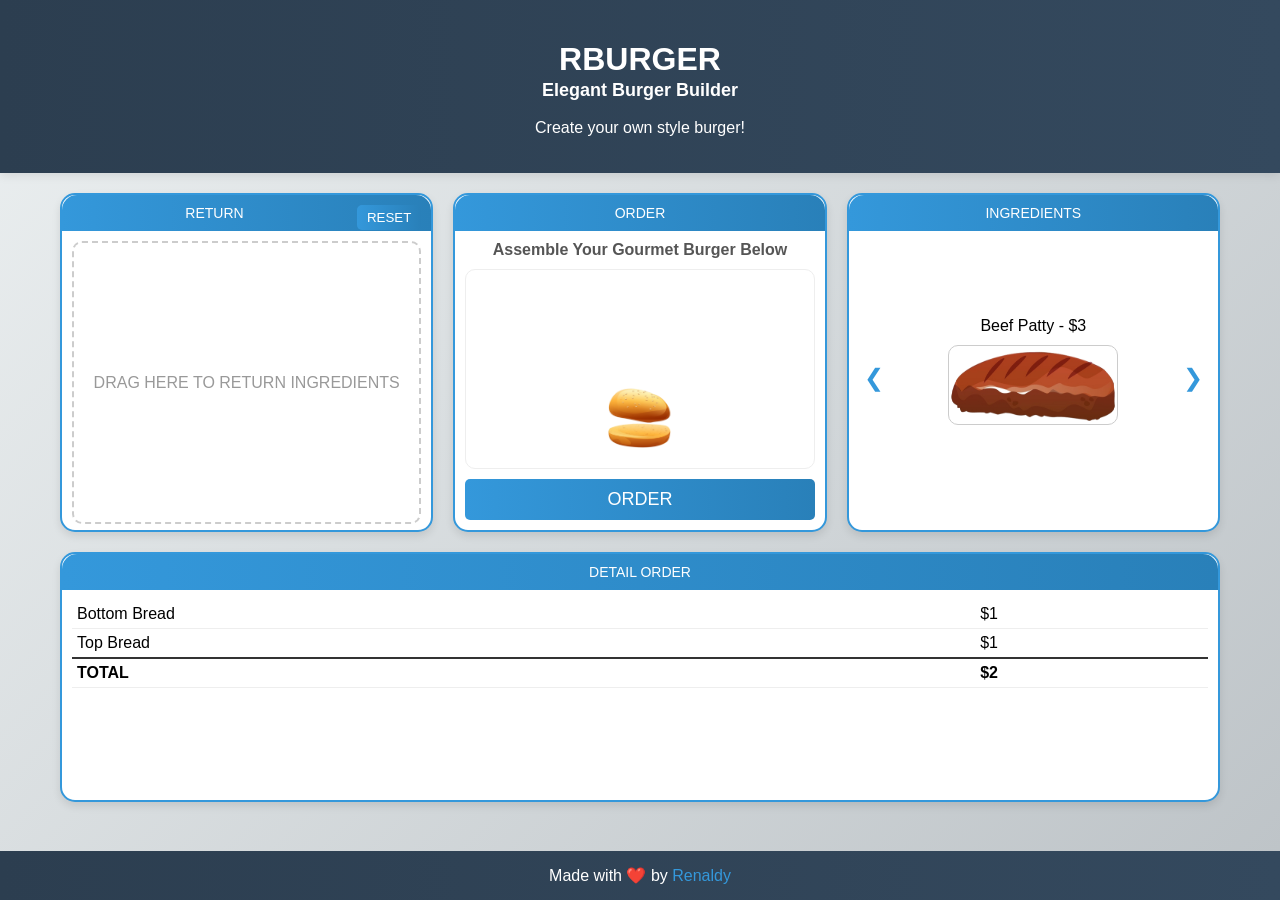
==== index.html @ dfd4ec40 "first commit" ====
<!DOCTYPE html>
<html lang="en">

<head>
    <meta charset="UTF-8">
    <meta name="viewport" content="width=device-width, initial-scale=1.0">
    <title>RBURGER - Elegant Burger Builder</title>
    <link href="https://fonts.cdnfonts.com/css/g-good-food" rel="stylesheet">
    <link rel="icon" type="image/png" href="img/logo.png">
    <link rel="stylesheet" href="style.css">
</head>

<body>

    <main>
        <header>
            <h1>RBURGER</h1>
            <p style="margin-top: -20px; font-weight: 800; font-size: large;">Elegant Burger Builder</p>
            <p>Create your own style burger!</p>
        </header>

        <div class="container">
            <div class="block">
                <button class="btn-reset" onclick="resetBurger()">RESET</button>
                <div class="block-header">RETURN</div>
                <div class="drop-zone" ondrop="dropToDelete(event)" ondragover="allowDrop(event)">
                    DRAG HERE TO RETURN INGREDIENTS
                </div>
            </div>


            <div class="block">
                <div class="block-header">ORDER</div>
                <p style="text-align: center; font-weight: bold; color: #555; margin: 10px 0;">Assemble Your Gourmet
                    Burger
                    Below</p>
                <div id="burger-area" ondrop="dropToStack(event)" ondragover="allowDrop(event)"></div>
                <button class="btn-order" onclick="submitOrder()">ORDER</button>
            </div>

            <div class="block">
                <div class="block-header">INGREDIENTS</div>
                <div class="slide-container">
                    <button class="nav-btn" onclick="changeSlide(-1)">❮</button>
                    <div id="current-ing" draggable="true" ondragstart="dragNew(event)"></div>
                    <button class="nav-btn" onclick="changeSlide(1)">❯</button>
                </div>
            </div>

            <div class="block">
                <div class="block-header">DETAIL ORDER</div>
                <div id="detail-view"></div>
            </div>
        </div>

    </main>

    <footer>
        Made with ❤️ by <a href="https://github.com/RenaldyNaufalTA" target="_blank">Renaldy</a>
    </footer>

    <script src="item.js"></script>
    <script src="script.js"></script>

</body>

</html>
---- style.css ----
/* Shared Styles for Burger Mania */
* {
    font-family: 'g Good Food', sans-serif;
    box-sizing: border-box;
}

body {
    font-family: 'g Good Food', sans-serif;
    margin: 0;
    background: linear-gradient(135deg, #ecf0f1 0%, #bdc3c7 100%);
    min-height: 100vh;
    display: flex;
    flex-direction: column;
}

main {
    flex: 1;
}

header {
    background: linear-gradient(to right, #2c3e50, #34495e);
    color: white;
    padding: 20px;
    text-align: center;
    box-shadow: 0 2px 10px rgba(0, 0, 0, 0.1);
}

.container {
    display: flex;
    flex-wrap: wrap;
    gap: 20px;
    padding: 20px;
    justify-content: center;
    max-width: 1200px;
    margin: 0 auto;
}

.block {
    border: 2px solid #3498db;
    min-width: 300px;
    min-height: 250px;
    position: relative;
    padding: 10px;
    border-radius: 15px;
    box-shadow: 0 4px 8px rgba(0, 0, 0, 0.1);
    background: #fff;
    flex: 1;
}

.block-header {
    background: linear-gradient(to right, #3498db, #2980b9);
    color: white;
    text-align: center;
    margin: -10px -10px 10px -10px;
    padding: 10px;
    font-size: 14px;
    border-radius: 15px 15px 0 0;
}

/* Specific for index.html */
.slide-container {
    display: flex;
    align-items: center;
    justify-content: space-between;
    height: 100%;
    margin-top: -20px;
}

.nav-btn {
    cursor: pointer;
    font-size: 24px;
    color: #3498db;
    border: none;
    background: none;
    border-radius: 50%;
    padding: 5px;
}

.ing-display {
    text-align: center;
    cursor: grab;
}

.visual-item {
    width: 170px;
    height: 80px;
    border-radius: 10px;
    margin: 10px auto;
    border: 1px solid #ccc;
}

/* Burger Stack */
#burger-area {
    display: flex;
    flex-direction: column-reverse;
    align-items: center;
    min-height: 200px;
    padding: 20px;
    border: 1px solid #eee;
    border-radius: 10px;
}

.layer {
    width: 160px;
    height: 25px;
    border-radius: 5px;
    margin: 0;
    text-align: center;
    color: white;
    font-size: 12px;
    line-height: 25px;
    cursor: move;
}

.fixed {
    cursor: not-allowed;
}

/* Order Detail */
table {
    width: 100%;
    border-collapse: collapse;
    margin-top: 10px;
}

td {
    border-bottom: 1px solid #eee;
    padding: 5px;
}

.total-row {
    font-weight: bold;
    border-top: 2px solid #333;
}

.btn-reset {
    float: right;
    background: linear-gradient(to right, #3498db, #2980b9);
    color: white;
    border: none;
    padding: 5px 10px;
    cursor: pointer;
    border-radius: 5px;
}

.btn-order {
    width: 100%;
    background: linear-gradient(to right, #3498db, #2980b9);
    color: white;
    border: none;
    padding: 10px;
    margin-top: 10px;
    cursor: pointer;
    border-radius: 5px;
    font-family: 'g Good Food', sans-serif;
    font-size: 18px;
    text-align: center;
}

.drop-zone {
    border: 2px dashed #ccc;
    height: 90%;
    width: 100%;
    display: flex;
    align-items: center;
    justify-content: center;
    text-align: center;
    color: #999;
    margin-top: 10px;
    border-radius: 10px;
}

/* Specific for order.html */
.burger-display {
    display: flex;
    flex-direction: column-reverse;
    align-items: center;
    min-height: 200px;
    padding: 20px;
    border: 1px solid #eee;
    border-radius: 10px;
}

.btn-back {
    background: linear-gradient(to right, #3498db, #2980b9);
    color: white;
    border: none;
    padding: 10px;
    cursor: pointer;
    margin-top: 10px;
    border-radius: 5px;
}

.order-container {
    max-width: 1200px;
}

.order-block {
    width: 100%;
}

/* Responsive Design */
@media (max-width: 768px) {
    header {
        padding: 15px;
    }

    header h1 {
        font-size: 24px;
    }

    header p {
        font-size: 14px;
    }

    footer {
        padding: 10px;
        font-size: 14px;
    }

    .container {
        padding: 10px;
        gap: 10px;
        margin: 0 15px;

    }

    .order-container {
        flex-direction: column;

    }

    .block {
        min-width: 100%;
        padding: 8px;
    }

    .drop-zone {
        height: 80%;
    }

    .block-header {
        font-size: 12px;
        padding: 8px;
    }

    .slide-container {
        height: 100%;
    }

    .visual-item {
        width: 120px;
        height: 55px;
    }

    #burger-area,
    .burger-display {
        padding: 15px;
        min-height: 150px;
    }

    .layer {
        width: 140px;
        height: 22px;
        font-size: 11px;
        line-height: 22px;
    }

    .nav-btn {
        font-size: 20px;
    }

    .btn-reset,
    .btn-order,
    .btn-back {
        padding: 8px;
        font-size: 14px;
    }

    table {
        font-size: 14px;
    }

    td {
        padding: 4px;
    }
}

@media (max-width: 480px) {
    .container {
        padding: 5px;
        margin: 0 15px;
    }

    .order-container {
        flex-direction: column;
    }

    .block {
        min-height: 200px;
    }

    .layer {
        width: 120px;
        height: 20px;
        font-size: 10px;
        line-height: 20px;
    }

    .visual-item {
        width: 90px;
        height: 50px;
    }

    header h1 {
        font-size: 20px;
    }

    header img {
        height: 30px;
    }
}

footer {
    text-align: center;
    padding: 15px;
    background: linear-gradient(to right, #2c3e50, #34495e);
    color: white;
    margin-top: 20px;
}

footer a {
    color: #3498db;
    text-decoration: none;
}

footer a:hover {
    text-decoration: underline;
}

/* Responsive Design */
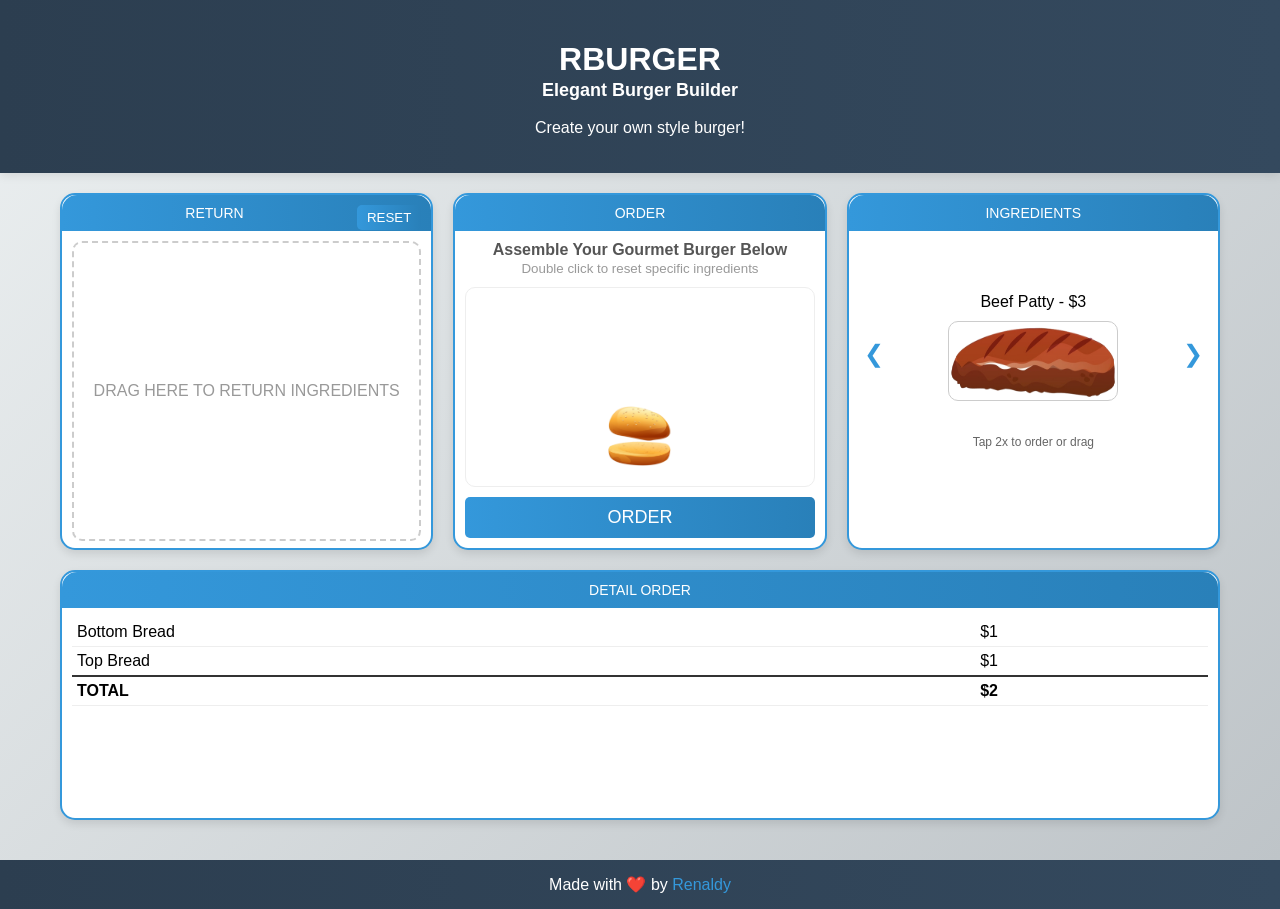
==== commit a24dd49b: "Fix layout and responsiveness of order page and update index page instructions" ====
--- a/index.html
+++ b/index.html
@@ -33,18 +33,21 @@
                 <div class="block-header">ORDER</div>
                 <p style="text-align: center; font-weight: bold; color: #555; margin: 10px 0;">Assemble Your Gourmet
                     Burger
-                    Below</p>
+                    Below <br> <small style="color: #999; font-size: smaller; font-weight: 100;"> Double click to reset specific ingredients</small></p>
+
                 <div id="burger-area" ondrop="dropToStack(event)" ondragover="allowDrop(event)"></div>
                 <button class="btn-order" onclick="submitOrder()">ORDER</button>
             </div>
 
-            <div class="block">
+            <div class="block" style="width: 100%;">
                 <div class="block-header">INGREDIENTS</div>
                 <div class="slide-container">
                     <button class="nav-btn" onclick="changeSlide(-1)">❮</button>
                     <div id="current-ing" draggable="true" ondragstart="dragNew(event)"></div>
                     <button class="nav-btn" onclick="changeSlide(1)">❯</button>
+                    
                 </div>
+                <small class="small-desc" >Tap 2x to order or drag</small>
             </div>
 
             <div class="block">
--- a/style.css
+++ b/style.css
@@ -62,8 +62,17 @@
     display: flex;
     align-items: center;
     justify-content: space-between;
-    height: 100%;
+    height: 80%;
     margin-top: -20px;
+}
+
+.small-desc {
+    position: absolute;
+    top: 70%;
+    right: 50%;
+    transform: translate(50%, -50%);
+    font-size: 12px;
+    color: #666;
 }
 
 .nav-btn {
@@ -175,7 +184,7 @@
     display: flex;
     flex-direction: column-reverse;
     align-items: center;
-    min-height: 200px;
+    min-height: 90%;
     padding: 20px;
     border: 1px solid #eee;
     border-radius: 10px;
@@ -193,14 +202,25 @@
 
 .order-container {
     max-width: 1200px;
+    display: flex;
+    justify-items: center;
+    justify-content: center;
+    align-items: center;
 }
 
 .order-block {
     width: 100%;
-}
+    margin-top: 10px;
+}
+
+
 
 /* Responsive Design */
 @media (max-width: 768px) {
+    #container-order {
+        display: block;
+    }
+
     header {
         padding: 15px;
     }
@@ -222,7 +242,19 @@
         padding: 10px;
         gap: 10px;
         margin: 0 15px;
-
+        flex-direction: column;
+
+    }
+
+    #container-order {
+        display: block;
+    }
+
+    .small-desc {
+        position: absolute;
+        top: 80%;
+        right: 50%;
+        transform: translate(50%, -50%);
     }
 
     .order-container {
@@ -284,16 +316,25 @@
     td {
         padding: 4px;
     }
+
 }
 
 @media (max-width: 480px) {
     .container {
         padding: 5px;
         margin: 0 15px;
+        flex-direction: column;
     }
 
     .order-container {
         flex-direction: column;
+    }
+
+    .small-desc {
+        position: absolute;
+        top: 80%;
+        right: 50%;
+        transform: translate(50%, -50%);
     }
 
     .block {
@@ -319,6 +360,10 @@
     header img {
         height: 30px;
     }
+
+    #container-order {
+        display: block !important;
+    }
 }
 
 footer {
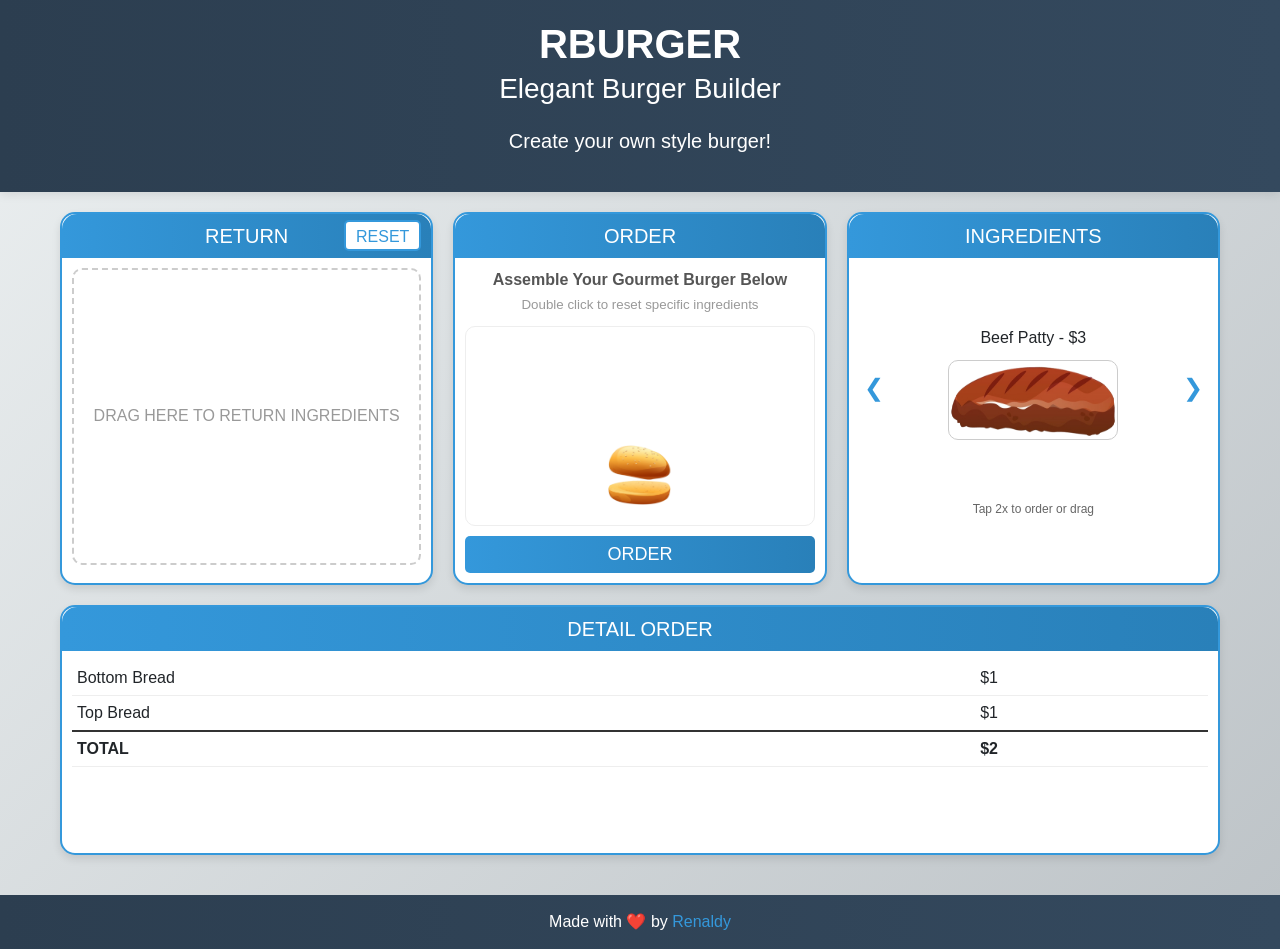
==== commit 417f4988: "add bootstrap margin to small description under slider adjust padding for buttons to be more uniform" ====
--- a/index.html
+++ b/index.html
@@ -1,70 +1,96 @@
 <!DOCTYPE html>
 <html lang="en">
+  <head>
+    <meta charset="UTF-8" />
+    <meta name="viewport" content="width=device-width, initial-scale=1.0" />
+    <title>RBURGER - Elegant Burger Builder</title>
+    <link href="https://fonts.cdnfonts.com/css/g-good-food" rel="stylesheet" />
+    <link rel="icon" type="image/png" href="img/logo.png" />
+    <link
+      href="https://cdn.jsdelivr.net/npm/bootstrap@5.3.0/dist/css/bootstrap.min.css"
+      rel="stylesheet"
+    />
+    <link rel="stylesheet" href="style.css" />
+  </head>
 
-<head>
-    <meta charset="UTF-8">
-    <meta name="viewport" content="width=device-width, initial-scale=1.0">
-    <title>RBURGER - Elegant Burger Builder</title>
-    <link href="https://fonts.cdnfonts.com/css/g-good-food" rel="stylesheet">
-    <link rel="icon" type="image/png" href="img/logo.png">
-    <link rel="stylesheet" href="style.css">
-</head>
+  <body>
+    <main>
+      <header>
+        <h1 class="fs-1 fw-bold">RBURGER</h1>
+        <p class="mt-n2 fw-light fs-3">Elegant Burger Builder</p>
+        <p class="fs-5">Create your own style burger!</p>
+      </header>
 
-<body>
-
-    <main>
-        <header>
-            <h1>RBURGER</h1>
-            <p style="margin-top: -20px; font-weight: 800; font-size: large;">Elegant Burger Builder</p>
-            <p>Create your own style burger!</p>
-        </header>
-
-        <div class="container">
-            <div class="block">
-                <button class="btn-reset" onclick="resetBurger()">RESET</button>
-                <div class="block-header">RETURN</div>
-                <div class="drop-zone" ondrop="dropToDelete(event)" ondragover="allowDrop(event)">
-                    DRAG HERE TO RETURN INGREDIENTS
-                </div>
-            </div>
-
-
-            <div class="block">
-                <div class="block-header">ORDER</div>
-                <p style="text-align: center; font-weight: bold; color: #555; margin: 10px 0;">Assemble Your Gourmet
-                    Burger
-                    Below <br> <small style="color: #999; font-size: smaller; font-weight: 100;"> Double click to reset specific ingredients</small></p>
-
-                <div id="burger-area" ondrop="dropToStack(event)" ondragover="allowDrop(event)"></div>
-                <button class="btn-order" onclick="submitOrder()">ORDER</button>
-            </div>
-
-            <div class="block" style="width: 100%;">
-                <div class="block-header">INGREDIENTS</div>
-                <div class="slide-container">
-                    <button class="nav-btn" onclick="changeSlide(-1)">❮</button>
-                    <div id="current-ing" draggable="true" ondragstart="dragNew(event)"></div>
-                    <button class="nav-btn" onclick="changeSlide(1)">❯</button>
-                    
-                </div>
-                <small class="small-desc" >Tap 2x to order or drag</small>
-            </div>
-
-            <div class="block">
-                <div class="block-header">DETAIL ORDER</div>
-                <div id="detail-view"></div>
-            </div>
+      <div class="container">
+        <div class="block">
+          <button class="btn-reset" onclick="resetBurger()">RESET</button>
+          <div class="block-header">
+            <h2 class="fs-5 m-0 p-0">RETURN</h2>
+          </div>
+          <div
+            class="drop-zone"
+            ondrop="dropToDelete(event)"
+            ondragover="allowDrop(event)"
+          >
+            DRAG HERE TO RETURN INGREDIENTS
+          </div>
         </div>
 
+        <div class="block">
+          <div class="block-header"><h2 class="fs-5 m-0 p-0">ORDER</h2></div>
+          <p
+            style="
+              text-align: center;
+              font-weight: bold;
+              color: #555;
+              margin: 10px 0;
+            "
+          >
+            Assemble Your Gourmet Burger Below <br />
+            <small style="color: #999; font-size: smaller; font-weight: 100">
+              Double click to reset specific ingredients</small
+            >
+          </p>
+
+          <div
+            id="burger-area"
+            ondrop="dropToStack(event)"
+            ondragover="allowDrop(event)"
+          ></div>
+          <button class="btn-order" onclick="submitOrder()">ORDER</button>
+        </div>
+
+        <div class="block" style="width: 100%">
+          <div class="block-header">
+            <h2 class="fs-5 m-0 p-0">INGREDIENTS</h2>
+          </div>
+          <div class="slide-container">
+            <button class="nav-btn" onclick="changeSlide(-1)">❮</button>
+            <div
+              id="current-ing"
+              draggable="true"
+              ondragstart="dragNew(event)"
+            ></div>
+            <button class="nav-btn" onclick="changeSlide(1)">❯</button>
+          </div>
+          <small class="small-desc text-center">Tap 2x to order or drag</small>
+        </div>
+
+        <div class="block">
+          <div class="block-header">
+            <h2 class="fs-5 m-0 p-0">DETAIL ORDER</h2>
+          </div>
+          <div id="detail-view"></div>
+        </div>
+      </div>
     </main>
 
     <footer>
-        Made with ❤️ by <a href="https://github.com/RenaldyNaufalTA" target="_blank">Renaldy</a>
+      Made with ❤️ by
+      <a href="https://github.com/RenaldyNaufalTA" target="_blank">Renaldy</a>
     </footer>
 
     <script src="item.js"></script>
     <script src="script.js"></script>
-
-</body>
-
-</html>+  </body>
+</html>
--- a/style.css
+++ b/style.css
@@ -1,4 +1,4 @@
-/* Shared Styles for Burger Mania */
+/* Shared Styles for RBurger */
 * {
     font-family: 'g Good Food', sans-serif;
     box-sizing: border-box;
@@ -11,6 +11,7 @@
     min-height: 100vh;
     display: flex;
     flex-direction: column;
+    overflow-x: hidden;
 }
 
 main {
@@ -68,12 +69,11 @@
 
 .small-desc {
     position: absolute;
-    top: 70%;
+    top: 80%;
     right: 50%;
     transform: translate(50%, -50%);
     font-size: 12px;
-    color: #666;
-}
+    color: #666;}
 
 .nav-btn {
     cursor: pointer;
@@ -143,11 +143,13 @@
 }
 
 .btn-reset {
-    float: right;
-    background: linear-gradient(to right, #3498db, #2980b9);
-    color: white;
-    border: none;
-    padding: 5px 10px;
+    position: absolute;
+    top: 6px;
+    right: 10px;
+    background: white;
+    color: #3498db;
+    border: #3498db 2px solid;
+    padding: 3px 10px 0px 10px;
     cursor: pointer;
     border-radius: 5px;
 }
@@ -157,7 +159,7 @@
     background: linear-gradient(to right, #3498db, #2980b9);
     color: white;
     border: none;
-    padding: 10px;
+    padding: 5px 10px;
     margin-top: 10px;
     cursor: pointer;
     border-radius: 5px;
@@ -168,7 +170,7 @@
 
 .drop-zone {
     border: 2px dashed #ccc;
-    height: 90%;
+    height: 85%;
     width: 100%;
     display: flex;
     align-items: center;
@@ -184,7 +186,8 @@
     display: flex;
     flex-direction: column-reverse;
     align-items: center;
-    min-height: 90%;
+    justify-content: center;
+    min-height: 80%;
     padding: 20px;
     border: 1px solid #eee;
     border-radius: 10px;
@@ -194,7 +197,7 @@
     background: linear-gradient(to right, #3498db, #2980b9);
     color: white;
     border: none;
-    padding: 10px;
+    padding: 10px 10px 5px 10px;
     cursor: pointer;
     margin-top: 10px;
     border-radius: 5px;
@@ -214,7 +217,9 @@
 }
 
 
-
+.mt-n2 {
+    margin-top: -0.5rem !important;
+}
 /* Responsive Design */
 @media (max-width: 768px) {
     #container-order {
@@ -241,13 +246,96 @@
     .container {
         padding: 10px;
         gap: 10px;
-        margin: 0 15px;
         flex-direction: column;
 
     }
 
     #container-order {
         display: block;
+    }
+
+    .small-desc {
+        position: absolute;
+        top: 70%;
+        right: 50%;
+        transform: translate(50%, -50%);
+    }
+
+    .order-container {
+        flex-direction: column;
+
+    }
+
+    .block {
+        min-width: 100%;
+        padding: 8px;
+    }
+
+    .drop-zone {
+        height: 200px;
+    }
+
+    .block-header {
+        font-size: 12px;
+        padding: 8px;
+    }
+
+    .slide-container {
+        height: 100%;
+        margin-top: 0;
+    }
+
+    .visual-item {
+        width: 120px;
+        height: 55px;
+    }
+
+    #burger-area,
+    .burger-display {
+        padding: 15px;
+        min-height: 200px;
+    }
+
+    .layer {
+        width: 140px;
+        height: 22px;
+        font-size: 11px;
+        line-height: 22px;
+    }
+
+    .nav-btn {
+        font-size: 20px;
+    }
+    .btn-reset{
+        position: absolute;
+    top: 2px;
+    right: 10px;
+    }
+    .btn-order,
+    .btn-back {
+        padding: 10px 10px 5px 10px;
+        font-size: 14px;
+    }
+
+    table {
+        font-size: 14px;
+    }
+
+    td {
+        padding: 4px;
+    }
+
+}
+
+@media (max-width: 480px) {
+    .container {
+        padding: 10px;
+        gap: 10px;
+        flex-direction: column;
+    }
+
+    .order-container {
+        flex-direction: column;
     }
 
     .small-desc {
@@ -257,86 +345,6 @@
         transform: translate(50%, -50%);
     }
 
-    .order-container {
-        flex-direction: column;
-
-    }
-
-    .block {
-        min-width: 100%;
-        padding: 8px;
-    }
-
-    .drop-zone {
-        height: 80%;
-    }
-
-    .block-header {
-        font-size: 12px;
-        padding: 8px;
-    }
-
-    .slide-container {
-        height: 100%;
-    }
-
-    .visual-item {
-        width: 120px;
-        height: 55px;
-    }
-
-    #burger-area,
-    .burger-display {
-        padding: 15px;
-        min-height: 150px;
-    }
-
-    .layer {
-        width: 140px;
-        height: 22px;
-        font-size: 11px;
-        line-height: 22px;
-    }
-
-    .nav-btn {
-        font-size: 20px;
-    }
-
-    .btn-reset,
-    .btn-order,
-    .btn-back {
-        padding: 8px;
-        font-size: 14px;
-    }
-
-    table {
-        font-size: 14px;
-    }
-
-    td {
-        padding: 4px;
-    }
-
-}
-
-@media (max-width: 480px) {
-    .container {
-        padding: 5px;
-        margin: 0 15px;
-        flex-direction: column;
-    }
-
-    .order-container {
-        flex-direction: column;
-    }
-
-    .small-desc {
-        position: absolute;
-        top: 80%;
-        right: 50%;
-        transform: translate(50%, -50%);
-    }
-
     .block {
         min-height: 200px;
     }
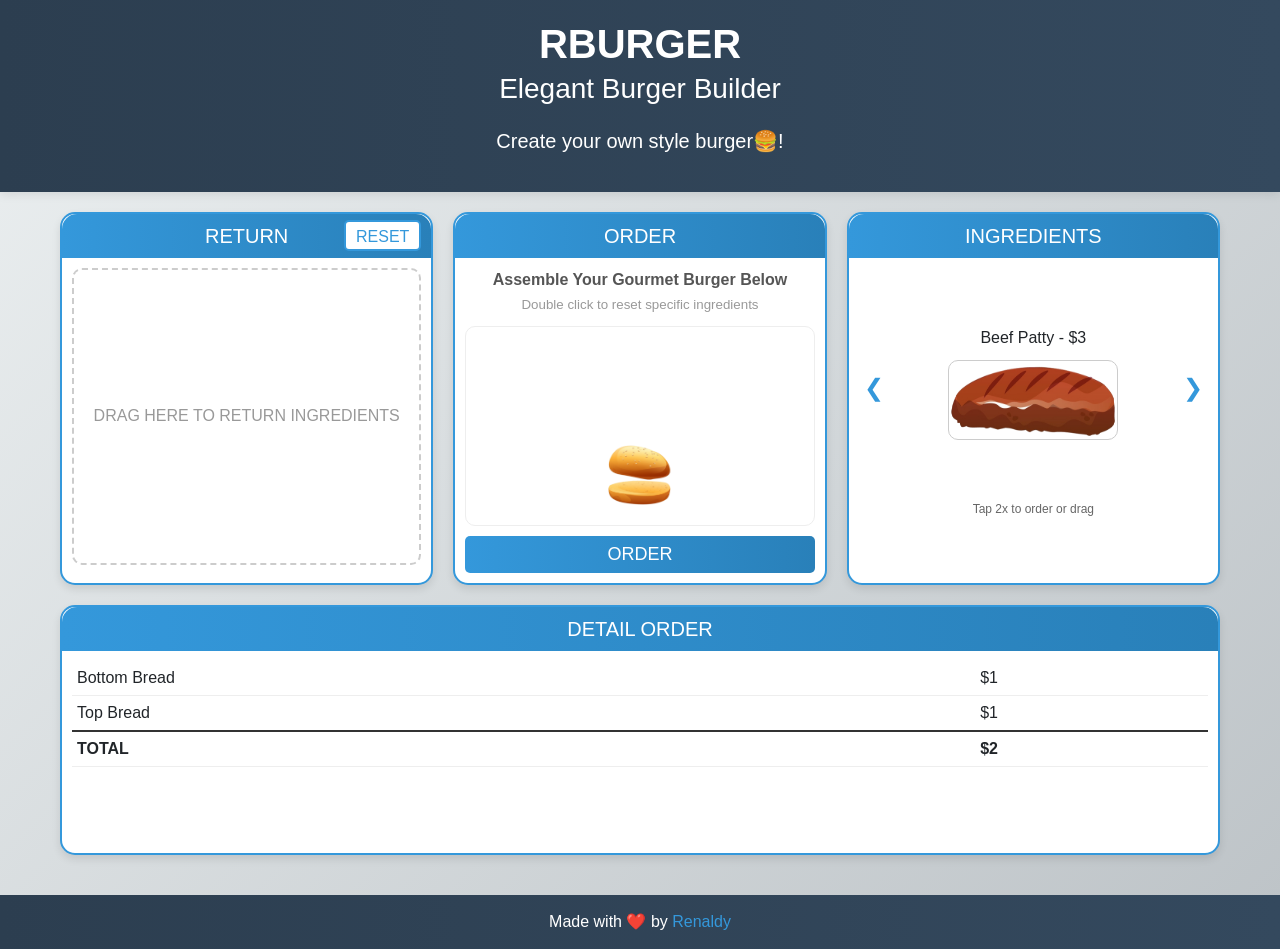
==== commit 42750fd4: "f" ====
--- a/index.html
+++ b/index.html
@@ -18,7 +18,7 @@
       <header>
         <h1 class="fs-1 fw-bold">RBURGER</h1>
         <p class="mt-n2 fw-light fs-3">Elegant Burger Builder</p>
-        <p class="fs-5">Create your own style burger!</p>
+        <p class="fs-5">Create your own style burger🍔!</p>
       </header>
 
       <div class="container">
